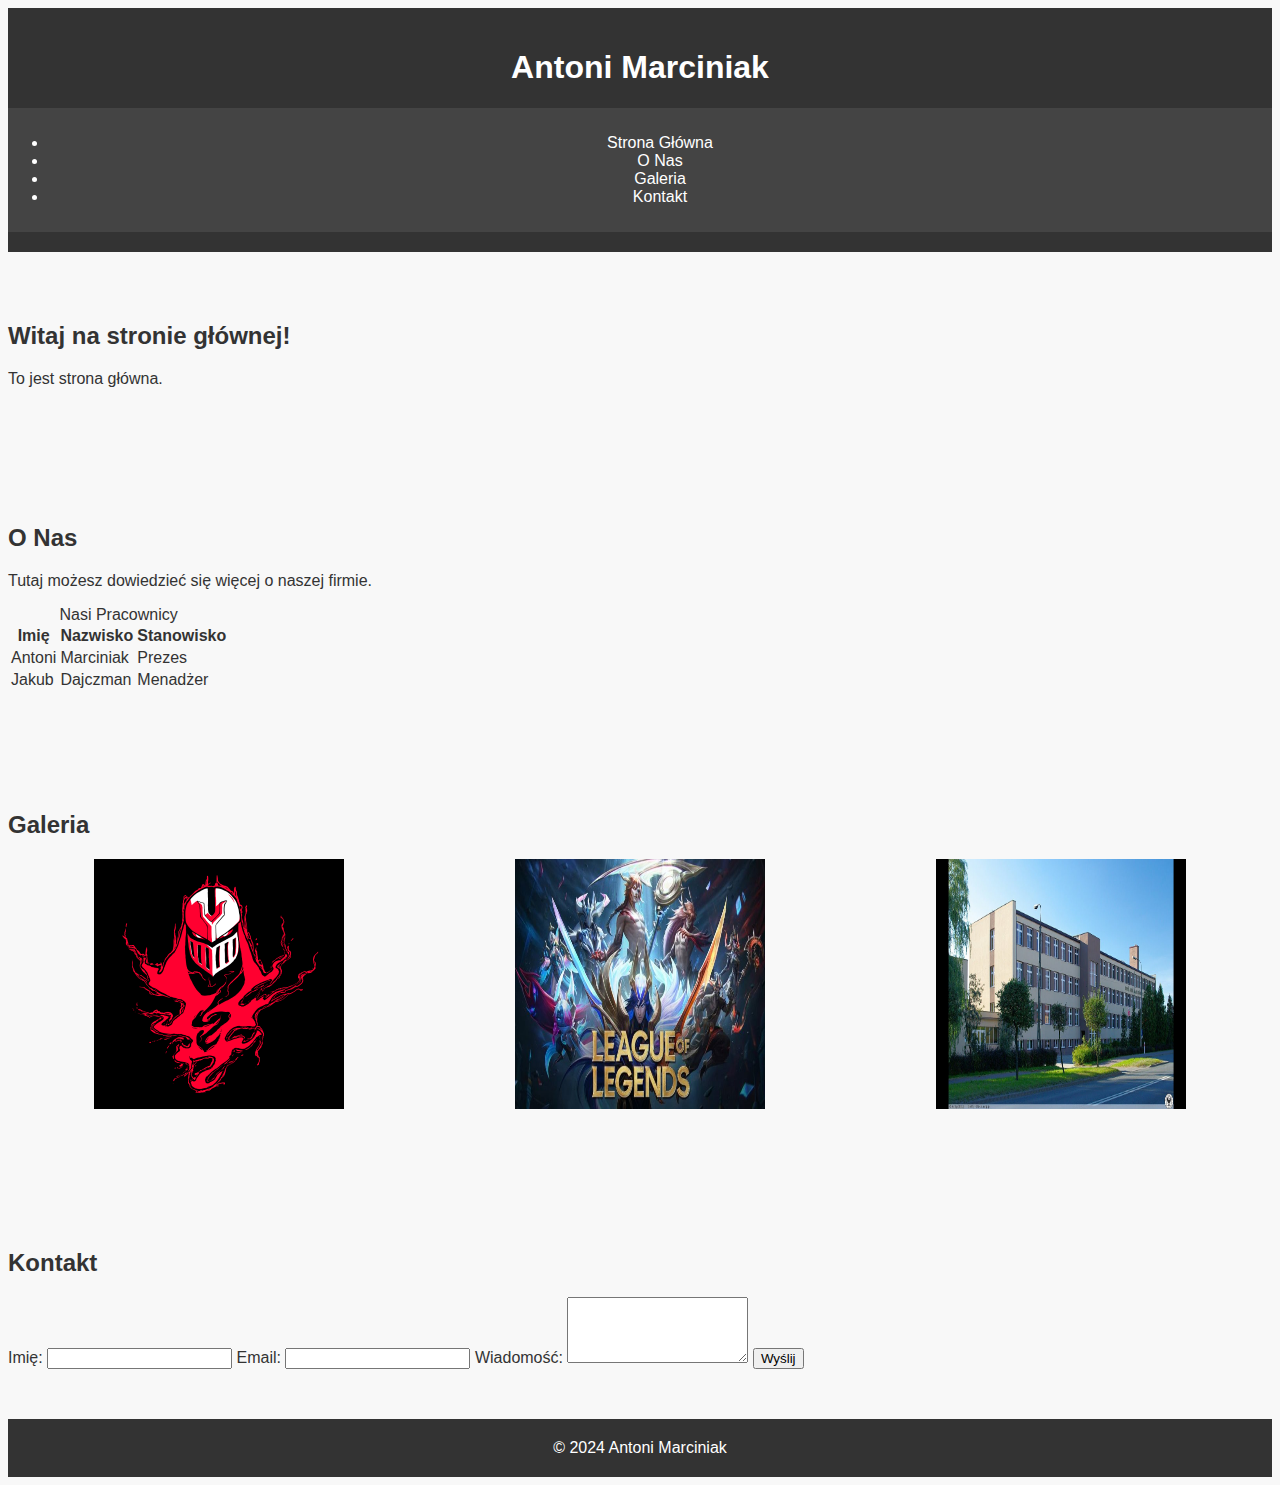
==== index.html @ d1a4fd2d "Update index.html" ====
<!DOCTYPE html>
<html lang="pl">
<head>
  <meta charset="UTF-8">
  <meta name="viewport" content="width=device-width, initial-scale=1.0">
  <title>Zadanie domowe</title>
  <link rel="stylesheet" href="styles.css">
</head>
<body>

<header>
  <h1>Antoni Marciniak</h1>
  <nav>
    <ul>
      <li><a href="#home">Strona Główna</a></li>
      <li><a href="#about">O Nas</a></li>
      <li><a href="#gallery">Galeria</a></li>
      <li><a href="#contact">Kontakt</a></li>
    </ul>
  </nav>
</header>

<main>
  <section id="home">
    <h2>Witaj na stronie głównej!</h2>
    <p>To jest strona główna.</p>
  </section>

  <section id="about">
    <h2>O Nas</h2>
    <p>Tutaj możesz dowiedzieć się więcej o naszej firmie.</p>
    <table>
      <caption>Nasi Pracownicy</caption>
      <tr>
        <th>Imię</th>
        <th>Nazwisko</th>
        <th>Stanowisko</th>
      </tr>
      <tr>
        <td>Antoni</td>
        <td>Marciniak</td>
        <td>Prezes</td>
      </tr>
      <tr>
        <td>Jakub</td>
        <td>Dajczman</td>
        <td>Menadżer</td>
      </tr>
    </table>
  </section>

  <section id="gallery">
    <h2>Galeria</h2>
    <div class="gallery">
      <img src="zdjecie1.png" alt="Obraz 1">
      <img src="zdjecie2.jpg" alt="Obraz 2">
      <img src="zdjecie3.jpg" alt="Obraz 3">
    </div>
  </section>

  <section id="contact">
    <h2>Kontakt</h2>
    <form>
      <label for="name">Imię:</label>
      <input type="text" id="name" name="name" required>
      <label for="email">Email:</label>
      <input type="email" id="email" name="email" required>
      <label for="message">Wiadomość:</label>
      <textarea id="message" name="message" rows="4" required></textarea>
      <button type="submit">Wyślij</button>
    </form>
  </section>
</main>

<footer>
  &copy; 2024 Antoni Marciniak
</footer>

</body>
</html>
---- styles.css ----
body {
  font-family: Arial, sans-serif;
  background-color: #f8f8f8;
  color: #333;
}


header {
  background-color: #333;
  color: #fff;
  padding: 20px 0;
  text-align: center;
}


nav {
  background-color: #444;
  padding: 10px 0;
  text-align: center;
}

nav a {
  color: #fff;
  text-decoration: none;
  margin: 0 15px;
}


section {
  padding: 50px 0;
}


.gallery {
  display: flex;
  flex-wrap: wrap;
  justify-content: space-around;
}

.gallery img {
  width: 250px;
  height: auto;
  margin-bottom: 20px;
}


.contact-form {
  max-width: 600px;
  margin: 0 auto;
  padding: 20px;
  background-color: #fff;
  border-radius: 5px;
}

.contact-form input[type="text"],
.contact-form input[type="email"],
.contact-form textarea {
  width: 100%;
  padding: 10px;
  margin-bottom: 20px;
  border: 1px solid #ccc;
  border-radius: 5px;
}

.contact-form input[type="submit"] {
  width: 100%;
  padding: 10px;
  background-color: #333;
  color: #fff;
  border: none;
  border-radius: 5px;
  cursor: pointer;
}


footer {
  background-color: #333;
  color: #fff;
  padding: 20px 0;
  text-align: center;
}
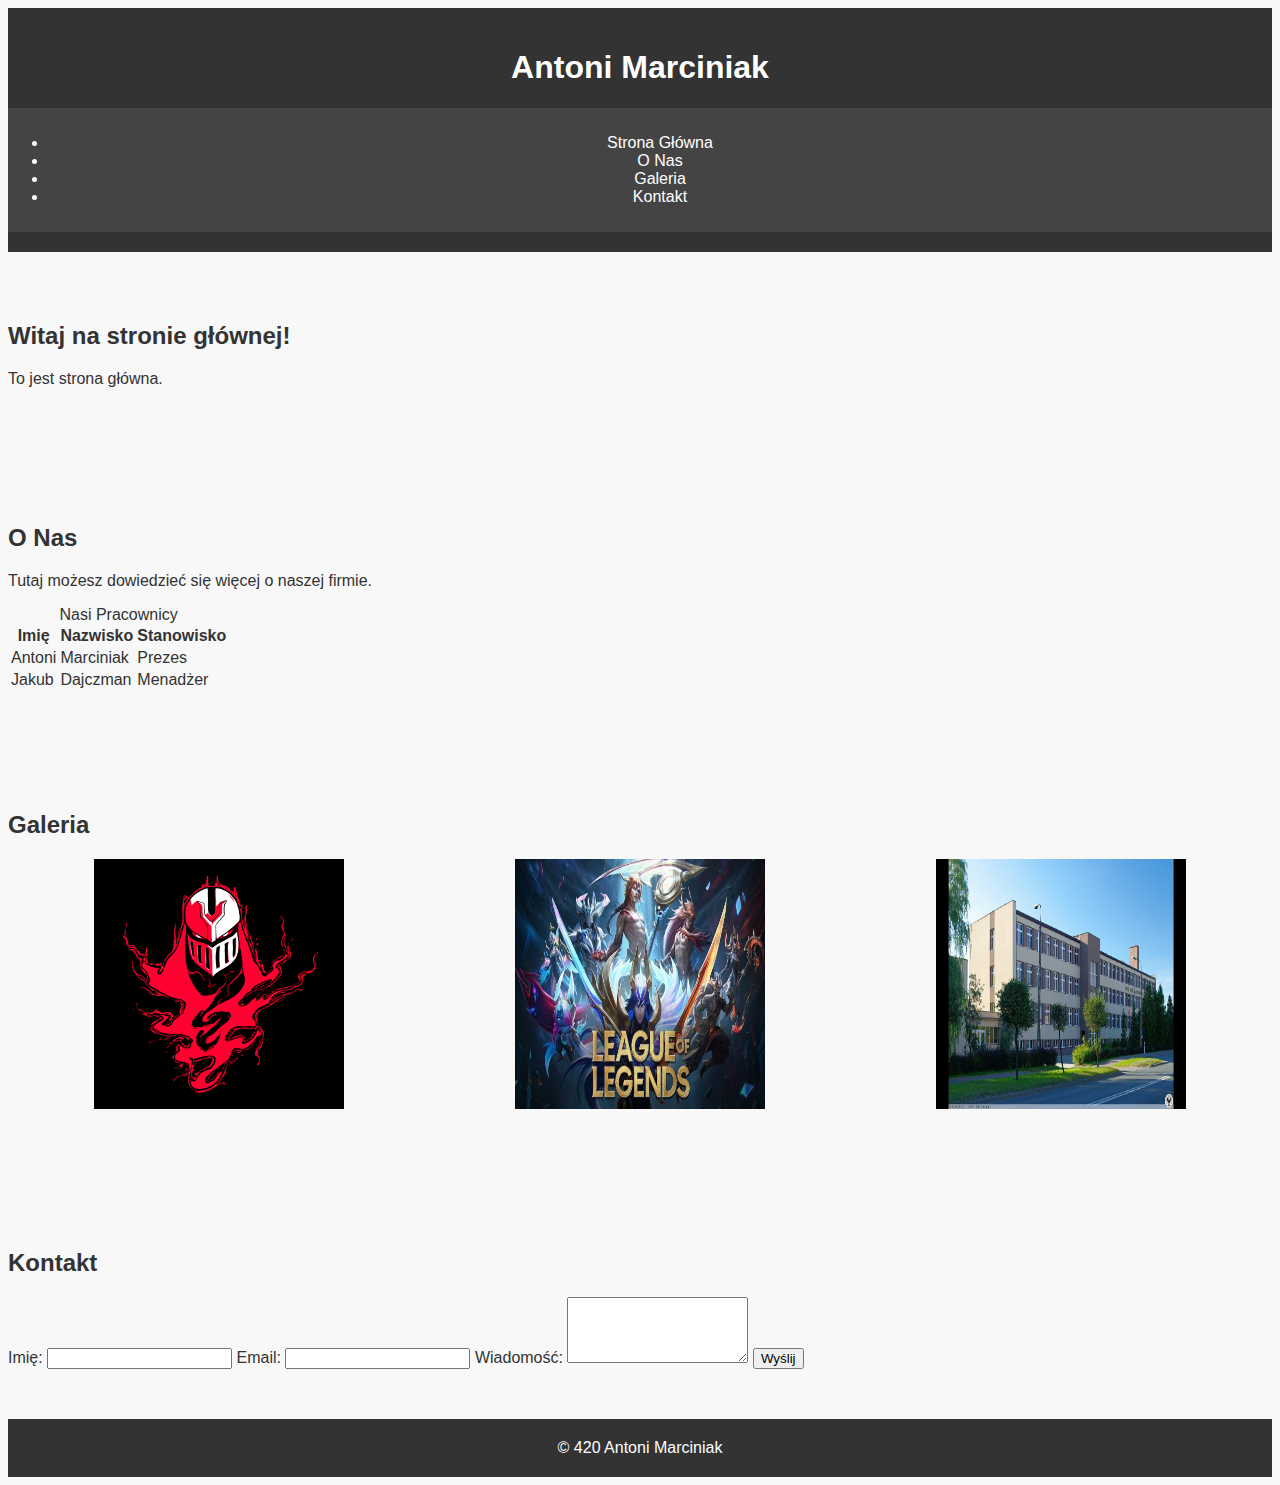
==== commit 039d15f8: "Update index.html" ====
--- a/index.html
+++ b/index.html
@@ -73,7 +73,7 @@
 </main>
 
 <footer>
-  &copy; 2024 Antoni Marciniak
+  &copy; 420 Antoni Marciniak
 </footer>
 
 </body>
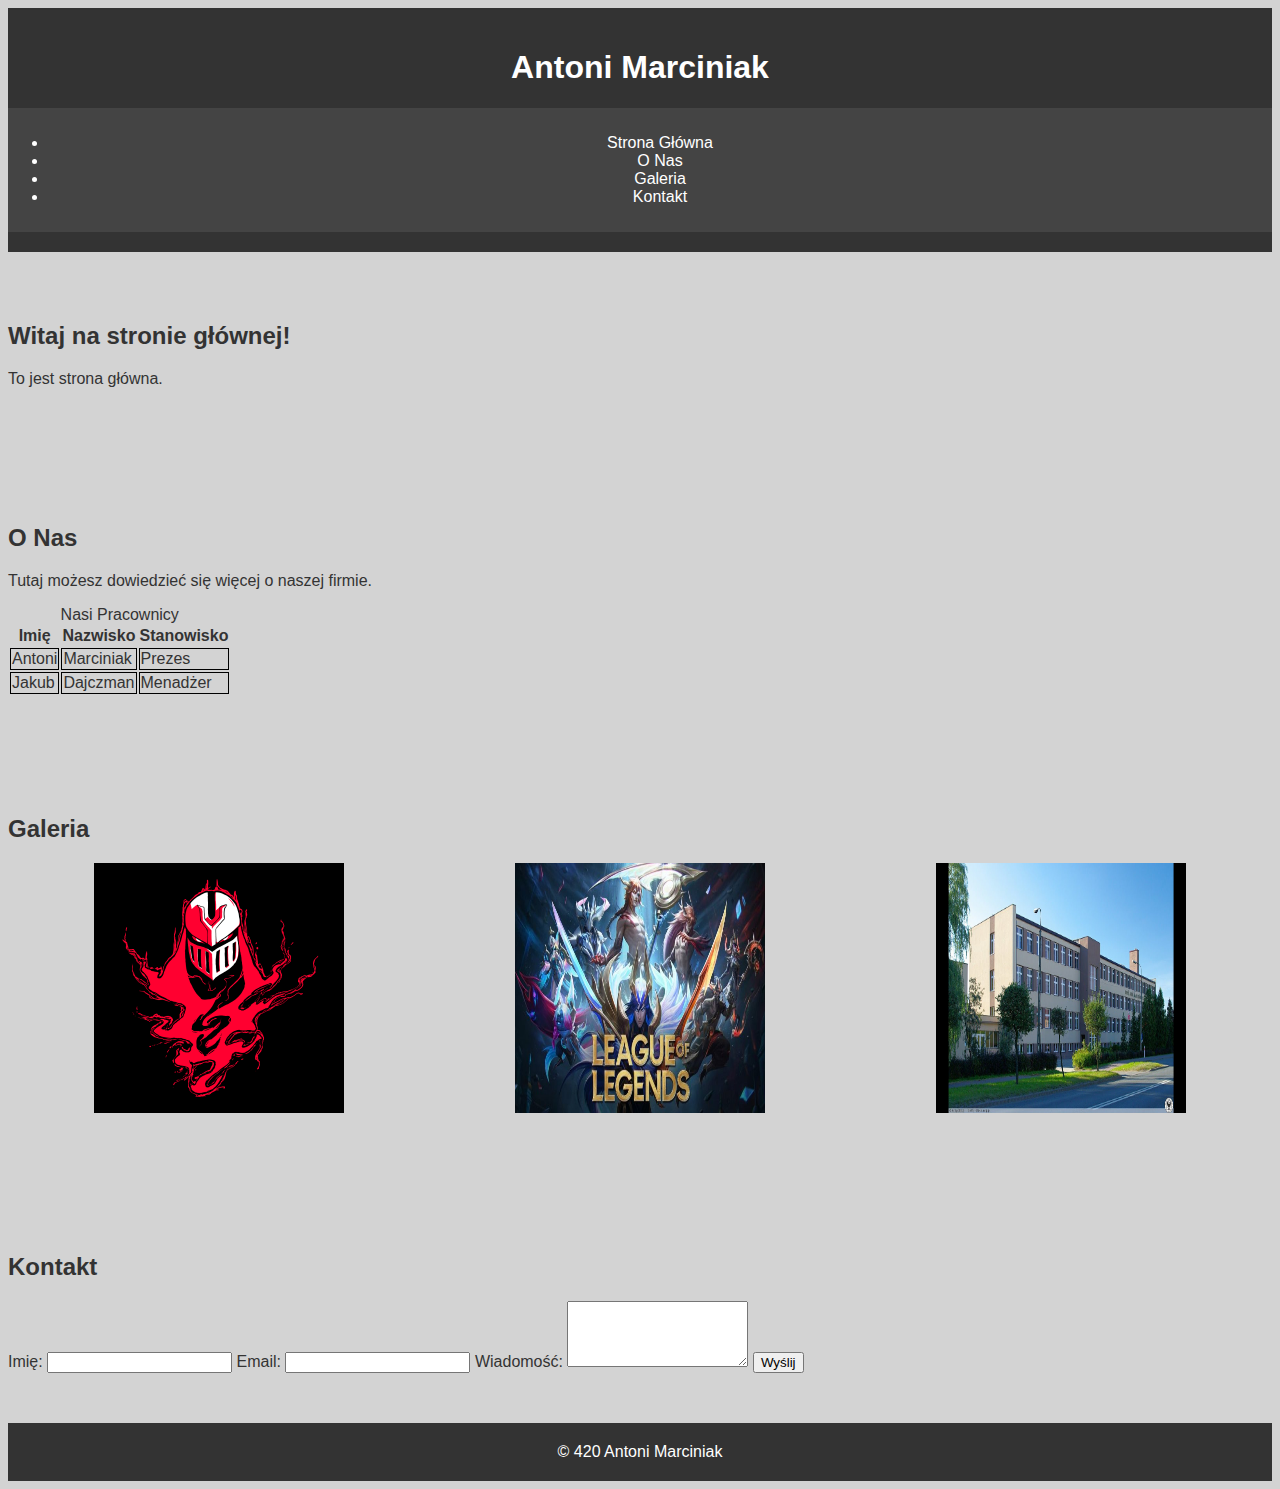
==== commit 939ce383: "Update index.html" ====
--- a/index.html
+++ b/index.html
@@ -29,6 +29,7 @@
   <section id="about">
     <h2>O Nas</h2>
     <p>Tutaj możesz dowiedzieć się więcej o naszej firmie.</p>
+    <style> td { border: 1px solid black; } </style>
     <table>
       <caption>Nasi Pracownicy</caption>
       <tr>
--- a/styles.css
+++ b/styles.css
@@ -1,6 +1,6 @@
 body {
   font-family: Arial, sans-serif;
-  background-color: #f8f8f8;
+  background-color: #d3d3d3;
   color: #333;
 }
 
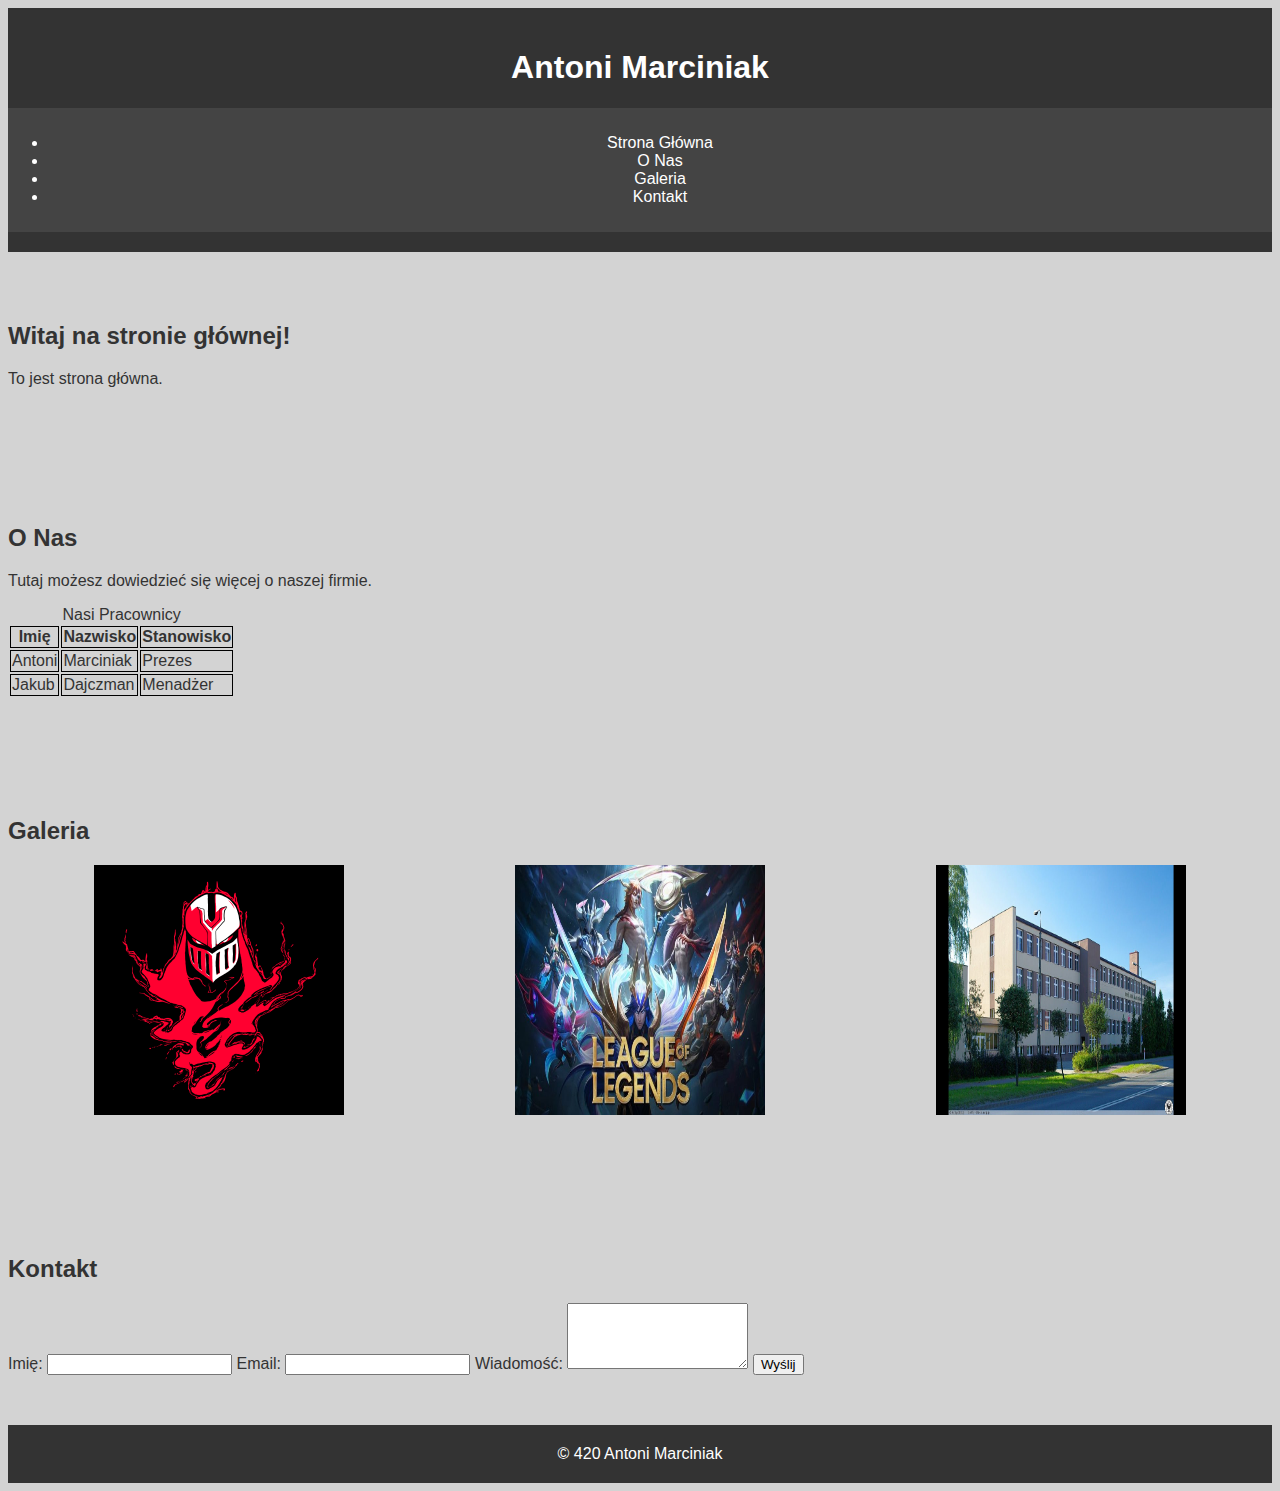
==== commit 9c17007a: "Update index.html" ====
--- a/index.html
+++ b/index.html
@@ -29,7 +29,7 @@
   <section id="about">
     <h2>O Nas</h2>
     <p>Tutaj możesz dowiedzieć się więcej o naszej firmie.</p>
-    <style> td { border: 1px solid black; } </style>
+    <style> td, th { border: 1px solid black; } </style>
     <table>
       <caption>Nasi Pracownicy</caption>
       <tr>
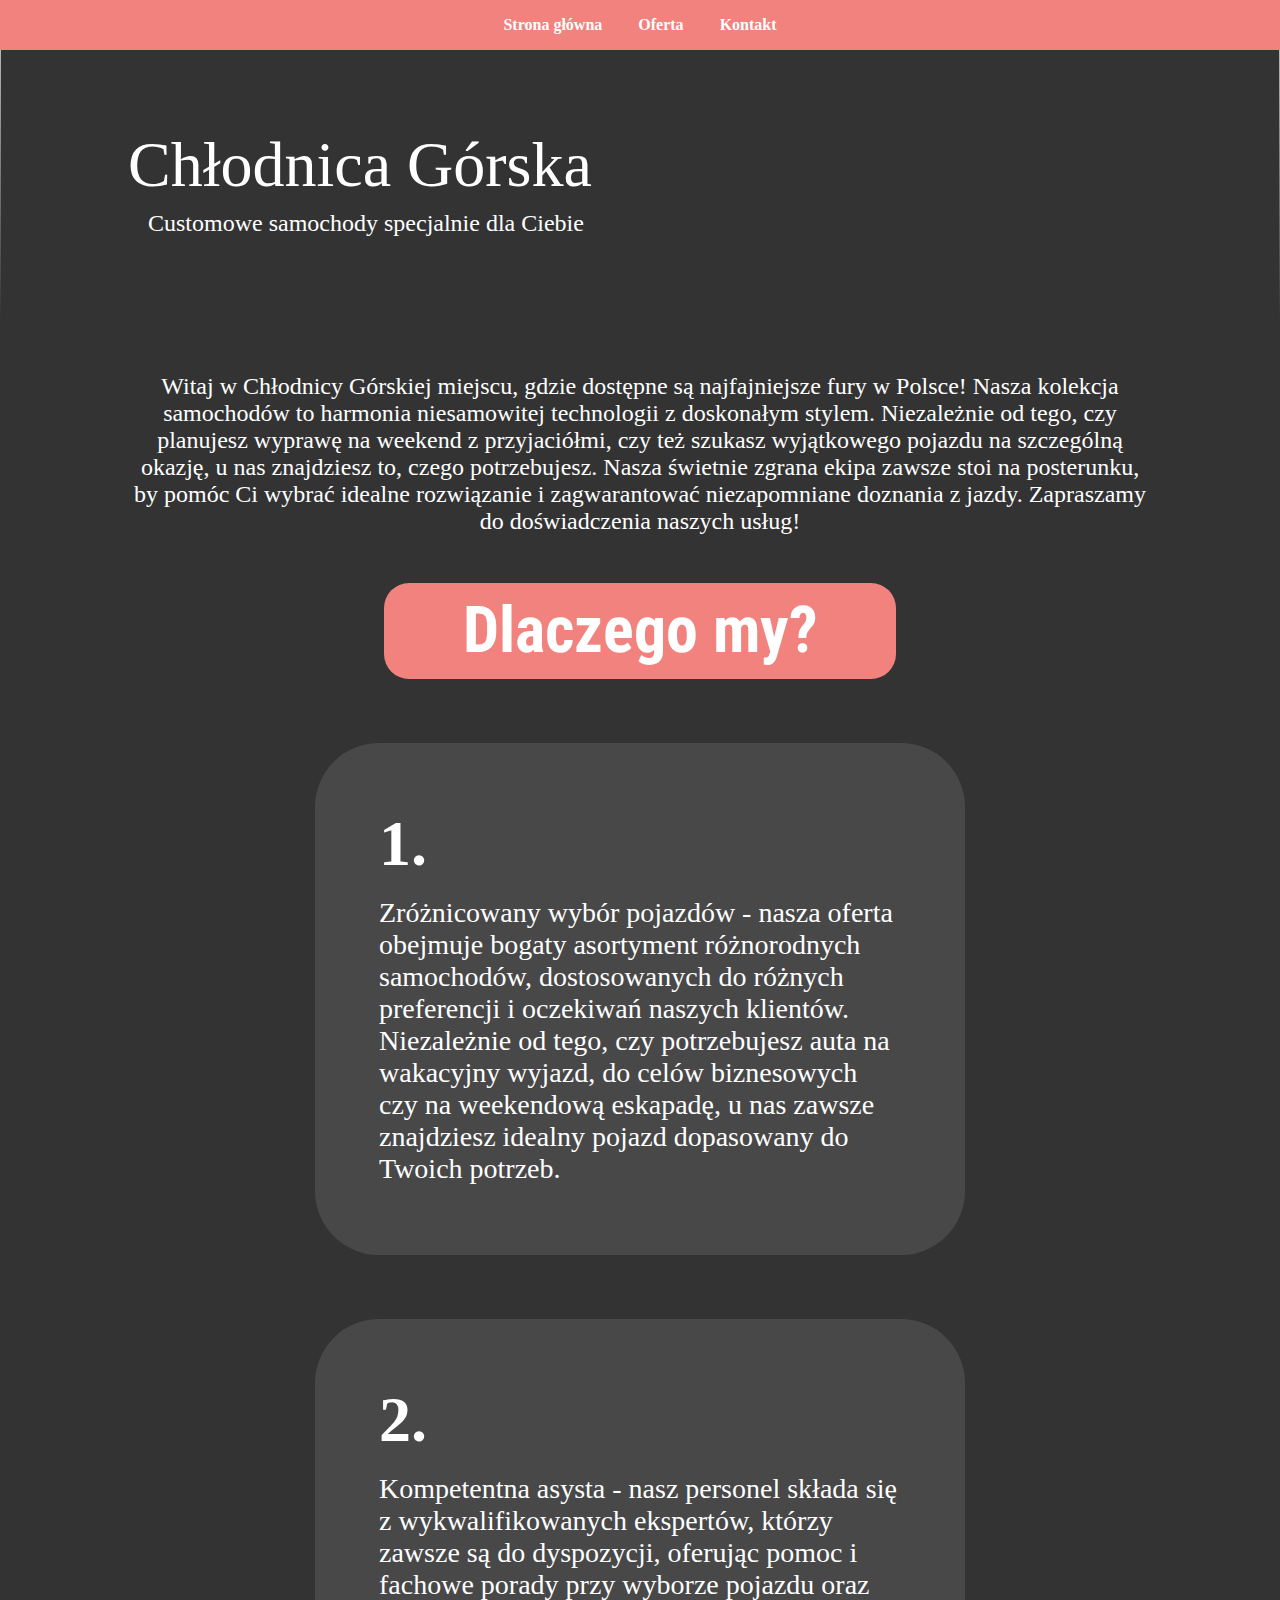
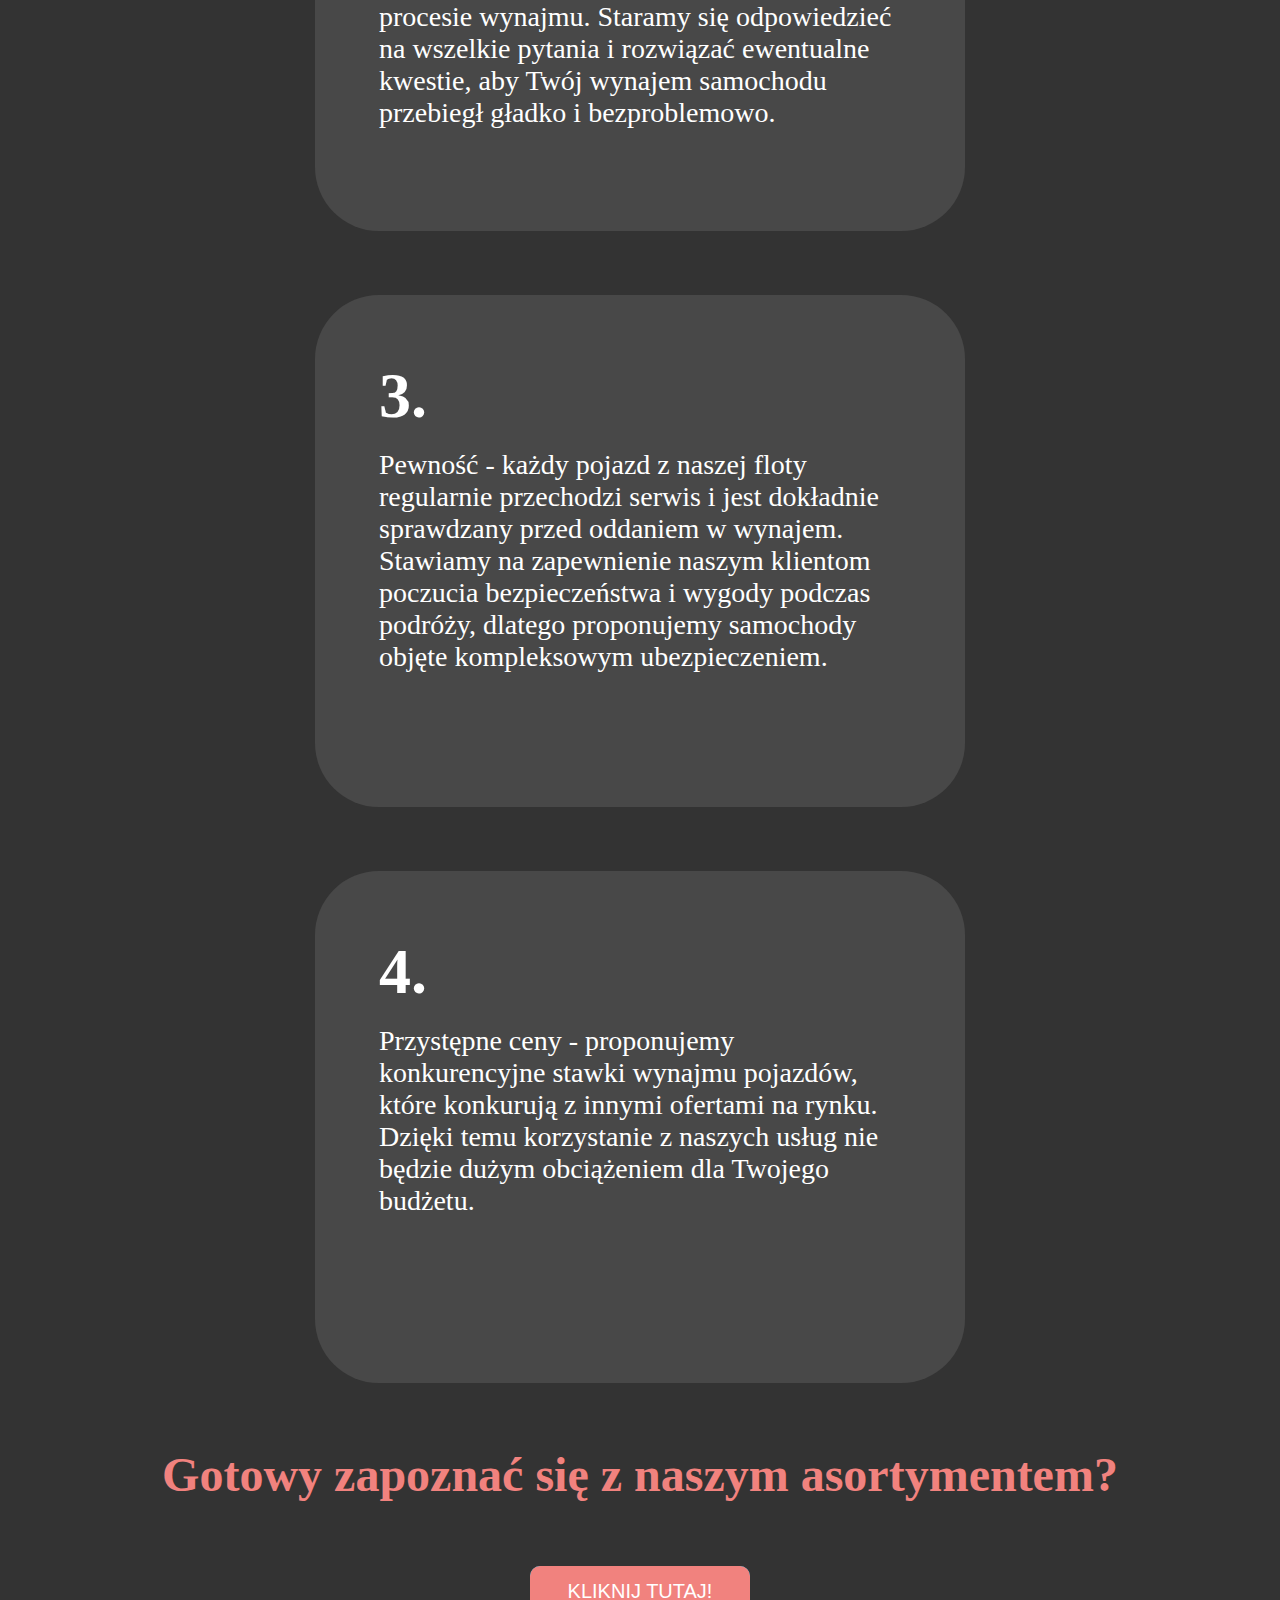
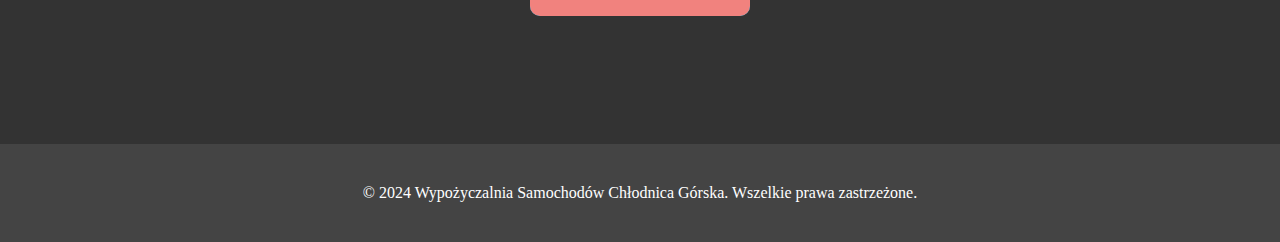
==== commit 1cc875c4: "Add files via upload" ====
--- a/index.html
+++ b/index.html
@@ -1,81 +1,71 @@
-<!DOCTYPE html>
-<html lang="pl">
-<head>
-  <meta charset="UTF-8">
-  <meta name="viewport" content="width=device-width, initial-scale=1.0">
-  <title>Zadanie domowe</title>
-  <link rel="stylesheet" href="styles.css">
-</head>
-<body>
-
-<header>
-  <h1>Antoni Marciniak</h1>
-  <nav>
-    <ul>
-      <li><a href="#home">Strona Główna</a></li>
-      <li><a href="#about">O Nas</a></li>
-      <li><a href="#gallery">Galeria</a></li>
-      <li><a href="#contact">Kontakt</a></li>
-    </ul>
-  </nav>
-</header>
-
-<main>
-  <section id="home">
-    <h2>Witaj na stronie głównej!</h2>
-    <p>To jest strona główna.</p>
-  </section>
-
-  <section id="about">
-    <h2>O Nas</h2>
-    <p>Tutaj możesz dowiedzieć się więcej o naszej firmie.</p>
-    <style> td, th { border: 1px solid black; } </style>
-    <table>
-      <caption>Nasi Pracownicy</caption>
-      <tr>
-        <th>Imię</th>
-        <th>Nazwisko</th>
-        <th>Stanowisko</th>
-      </tr>
-      <tr>
-        <td>Antoni</td>
-        <td>Marciniak</td>
-        <td>Prezes</td>
-      </tr>
-      <tr>
-        <td>Jakub</td>
-        <td>Dajczman</td>
-        <td>Menadżer</td>
-      </tr>
-    </table>
-  </section>
-
-  <section id="gallery">
-    <h2>Galeria</h2>
-    <div class="gallery">
-      <img src="zdjecie1.png" alt="Obraz 1">
-      <img src="zdjecie2.jpg" alt="Obraz 2">
-      <img src="zdjecie3.jpg" alt="Obraz 3">
-    </div>
-  </section>
-
-  <section id="contact">
-    <h2>Kontakt</h2>
-    <form>
-      <label for="name">Imię:</label>
-      <input type="text" id="name" name="name" required>
-      <label for="email">Email:</label>
-      <input type="email" id="email" name="email" required>
-      <label for="message">Wiadomość:</label>
-      <textarea id="message" name="message" rows="4" required></textarea>
-      <button type="submit">Wyślij</button>
-    </form>
-  </section>
-</main>
-
-<footer>
-  &copy; 420 Antoni Marciniak
-</footer>
-
-</body>
-</html>
+<!DOCTYPE html>
+<html lang="pl">
+<head>
+    <meta charset="UTF-8">
+    <title>Wypożyczalnia samochodów Chłodnica Górska</title>
+    <link rel="stylesheet" href="style.css">
+    <link rel="preconnect" href="https://fonts.googleapis.com">
+    <link rel="preconnect" href="https://fonts.gstatic.com" crossorigin>
+    <link href="https://fonts.googleapis.com/css2?family=Noto+Sans:wght@900&family=Roboto+Condensed:wght@700&display=swap" rel="stylesheet">
+</head>
+<body>
+    <header>
+        <input type="checkbox" id="menu-toggle"/>
+        <label for="menu-toggle"></label>
+        <nav>
+            <ul>
+                <li><a href="index.html">Strona główna</a></li>
+                <li><a href="cars.html">Oferta</a></li>
+                <li><a href="contact.html">Kontakt</a></li>
+            </ul>
+        </nav>
+    </header>
+    <main>
+        <section>
+            <div class="image1">
+                <img src="img/image1.jpg" class="image1jpg" alt="">
+            </div>
+        </section>
+        <section>
+            <h1>Chłodnica Górska</h1>
+            <h2>Customowe samochody specjalnie dla Ciebie</h2>
+        </section>
+        <section>
+            <h2 class="h2">Witaj w Chłodnicy Górskiej miejscu, gdzie dostępne są najfajniejsze fury w Polsce! Nasza kolekcja samochodów to harmonia niesamowitej technologii z doskonałym stylem. Niezależnie od tego, czy planujesz wyprawę na weekend z przyjaciółmi, czy też szukasz wyjątkowego pojazdu na szczególną okazję, u nas znajdziesz to, czego potrzebujesz. Nasza świetnie zgrana ekipa zawsze stoi na posterunku, by pomóc Ci wybrać idealne rozwiązanie i zagwarantować niezapomniane doznania z jazdy. Zapraszamy do doświadczenia naszych usług!</h2>
+        </section>
+        <section>
+            <div class="dlaczegomy"><p class="dlaczegomyp">Dlaczego my?</p></div>
+            <div class="flex1">
+                <div class="dlaczego1">
+                    <p class="dlaczego1p">1.</p>
+                    <p class="dlaczego1pp">Zróżnicowany wybór pojazdów - nasza oferta obejmuje bogaty asortyment różnorodnych samochodów, dostosowanych do różnych preferencji i oczekiwań naszych klientów. Niezależnie od tego, czy potrzebujesz auta na wakacyjny wyjazd, do celów biznesowych czy na weekendową eskapadę, u nas zawsze znajdziesz idealny pojazd dopasowany do Twoich potrzeb.</p>
+                </div>
+                <div class="dlaczego2">
+                    <p class="dlaczego2p">2.</p>
+                    <p class="dlaczego2pp">Kompetentna asysta - nasz personel składa się z wykwalifikowanych ekspertów, którzy zawsze są do dyspozycji, oferując pomoc i fachowe porady przy wyborze pojazdu oraz procesie wynajmu. Staramy się odpowiedzieć na wszelkie pytania i rozwiązać ewentualne kwestie, aby Twój wynajem samochodu przebiegł gładko i bezproblemowo.</p>
+                </div>
+                <div class="dlaczego3">
+                    <p class="dlaczego3p">3.</p>
+                    <p class="dlaczego3pp">Pewność - każdy pojazd z naszej floty regularnie przechodzi serwis i jest dokładnie sprawdzany przed oddaniem w wynajem. Stawiamy na zapewnienie naszym klientom poczucia bezpieczeństwa i wygody podczas podróży, dlatego proponujemy samochody objęte kompleksowym ubezpieczeniem.</p>
+                </div>
+                <div class="dlaczego4">
+                    <p class="dlaczego4p">4.</p>
+                    <p class="dlaczego4pp">Przystępne ceny - proponujemy konkurencyjne stawki wynajmu pojazdów, które konkurują z innymi ofertami na rynku. Dzięki temu korzystanie z naszych usług nie będzie dużym obciążeniem dla Twojego budżetu.</p>
+                </div>
+            </div>
+        </section>
+        <section>
+            <p class="carsp">Gotowy zapoznać się z naszym asortymentem?</p>
+            <button id="button" class="glow-on-hover" type="button">KLIKNIJ TUTAJ!</button>
+            <script type="text/javascript">
+                document.getElementById("button").onclick = function () {
+                    location.href = "cars.html";
+                };
+            </script>
+        </section>
+    </main>
+    <footer>
+        <p>&copy; 2024 Wypożyczalnia Samochodów Chłodnica Górska. Wszelkie prawa zastrzeżone.</p>
+    </footer>
+</body>
+</html> --- a/style.css
+++ b/style.css
@@ -0,0 +1,508 @@
+* {
+    margin: 0;
+    padding: 0;
+}
+body {
+    background-color: #333;
+}
+nav {
+    position: fixed;
+    top: 0;
+    left: 0;
+    width: 100%;
+    background-color: #f1827e;
+}  
+nav ul {
+    list-style: none;
+    margin: 0;
+    padding: 0;
+    text-align: center;
+} 
+nav ul li {
+    display: inline-block;
+} 
+nav ul li a {
+    display: block;
+    padding: 16px;
+    color: white;
+    text-decoration: none;
+    font-weight: bold;
+    transition: all 0.2s ease-in-out;
+} 
+nav ul li a:hover {
+    background-color: #333;
+    color: white;
+    transform: scale(1.1);
+}
+.image1 {
+    width: 100%;
+    height: 288px;
+    margin-top: 32px;
+}
+.image1jpg {
+    width: 100%;
+    height: 288px;
+    object-fit: cover;
+    z-index: 1;
+    -webkit-mask-image:-webkit-gradient(linear, left top, left bottom, from(rgba(0,0,0,1)), to(rgba(0,0,0,0))) ;
+}
+h1{
+    color: white;
+    margin-left: 128px;
+    margin-top: -192px;
+    font-weight: 1;
+    opacity: 1;
+    font-size: 64px;
+}
+h2{
+    color: white;
+    margin-left: 148px;
+    margin-top: 8px;
+    font-weight: 1;
+}
+footer {
+    margin-top: 64px;
+    background-color: #444;
+    color: #fff;
+    padding: 40px;
+    text-align: center;
+    bottom: 0;
+  }
+  
+footer p {
+    text-align: center;
+    width: 100%;;
+    margin: 0;
+    padding: 0;
+  }
+.h2 {
+    padding-top: 128px;
+    margin-left: 128px;
+    margin-right: 128px;
+    text-align: center;
+}
+.flex1 {
+    padding: 0;
+    margin: 0;
+    display: inline-flex;
+    flex-wrap: wrap;
+    justify-content: center;
+    align-items: center;
+    color: white;
+}
+.dlaczego1 {
+    width: 650px;
+    height: 512px;
+    margin-top: 64px;
+    background-color: #484848;
+    border-radius: 64px;
+}
+.dlaczego1p {
+    padding: 64px;
+    font-size: 64px;
+    font-weight: 700;
+}
+.dlaczego1pp {
+    margin: 64px;
+    margin-top: -48px;
+    font-size: 28px;
+}
+.dlaczego2 {
+    width: 650px;
+    height: 512px;
+    margin-top: 64px;
+    margin-left: 128px;
+    background-color: #484848;
+    border-radius: 64px;
+}
+.dlaczego2p {
+    padding: 64px;
+    font-size: 64px;
+    font-weight: 700;
+}
+.dlaczego2pp {
+    margin: 64px;
+    margin-top: -48px;
+    font-size: 28px;
+}
+.dlaczego3 {
+    width: 650px;
+    height: 512px;
+    margin-top: 64px;
+    background-color: #484848;
+    border-radius: 64px;
+}
+.dlaczego3p {
+    padding: 64px;
+    font-size: 64px;
+    font-weight: 700;
+}
+.dlaczego3pp {
+    margin: 64px;
+    margin-top: -48px;
+    font-size: 28px;
+}
+.dlaczego4 {
+    width: 650px;
+    height: 512px;
+    margin-top: 64px;
+    margin-left: 128px;
+    background-color: #484848;
+    border-radius: 64px;
+
+}
+.dlaczego4p {
+    padding: 64px;
+    font-size: 64px;
+    font-weight: 700;
+}
+.dlaczego4pp {
+    margin: 64px;
+    margin-top: -48px;
+    font-size: 28px;
+}
+.dlaczegomy {
+    height: 96px;
+    width: 512px;
+    background-color: #f1827e;
+    border-radius: 25px;
+    margin: auto;
+    margin-top: 48px;
+}
+.dlaczegomyp {
+    text-align: center;
+    color: white;
+    font-size: 64px;
+    font-weight: 700;
+    font-family: 'Noto Sans', sans-serif;
+    font-family: 'Roboto Condensed', sans-serif;
+    justify-content: center;
+    line-height: 96px;
+}
+.ready {
+    width: 300px;
+    height: 300px;
+    background-color: red;
+    margin: 64px;
+}
+.cars {
+    margin-top: 64px;
+    height: 96px;
+    width: 512px;
+    border-radius: 25px;
+    background-color:#f1827e;
+    font-size: 64px;
+    line-height: 96px;
+    text-decoration: none;
+    border: none;
+    display: block;
+    background: radial-gradient(circle, rgb(241, 127, 118) 0%, rgb(241, 127, 118) 100%);
+}
+.carsp {
+    margin-top: 64px;
+    text-align: center;
+    color: #f1827e;
+    font-size: 48px;
+    font-weight: 700;
+    text-decoration: none
+}
+.glow-on-hover {
+    width: 220px;
+    height: 50px;
+    border: none;
+    outline: none;
+    color: #fff;
+    background: #00ccff;
+    cursor: pointer;
+    position: relative;
+    z-index: 0;
+    border-radius: 10px;
+    font-size: 20px;
+}
+.glow-on-hover:before {
+    content: '';
+    background: linear-gradient(45deg, #ff0000, #ff7300, #ff0000);
+    position: absolute;
+    top: -2px;
+    left:-2px;
+    background-size: 400%;
+    z-index: -1;
+    filter: blur(5px);
+    width: calc(100% + 4px);
+    height: calc(100% + 4px);
+    animation: glowing 20s linear infinite;
+    opacity: 0;
+    transition: opacity .3s ease-in-out;
+    border-radius: 10px;
+}
+.glow-on-hover:active {
+    color: #00ccff
+}
+.glow-on-hover:active:after {
+    background: transparent;
+}
+.glow-on-hover:hover:before {
+    opacity: 1;
+}
+.glow-on-hover:after {
+    z-index: -1;
+    content: '';
+    position: absolute;
+    width: 100%;
+    height: 100%;
+    background: #f1827e;
+    left: 0;
+    top: 0;
+    border-radius: 10px;
+}
+@keyframes glowing {
+    0% { background-position: 0 0; }
+    50% { background-position: 400% 0; }
+    100% { background-position: 0 0; }
+}
+#button {
+    display: block;
+    margin: auto;
+    align-items: center;
+    margin-top: 64px;
+    margin-bottom: 128px;
+}
+header {
+    position: fixed;
+    top: 0;
+    left: 0;
+    width: 100%;
+    height: 50px;
+    background-color: black;
+    z-index: 1;
+}
+@media only screen
+    and (device-width: 390px) 
+    and (device-height: 844px) 
+    and (-webkit-device-pixel-ratio: 3) {
+label {
+    position: absolute;
+    top: 20px;
+    right: 20px;
+    width: 40px;
+    height: 40px;
+    cursor: pointer;
+    background-color: transparent;
+    border: none;
+    z-index: 2;
+    }
+.h2 {
+    margin-left: 64px;
+    margin-right: 64px;
+    }
+.glow-on-hover {
+    width: 440px;
+    height: 100px;
+    font-size: 48px;
+    }
+label::before {
+    content: "";
+    position: absolute;
+    top: 15%;
+    left: 50%;
+    transform: translate(-50%, -50%);
+    width: 30px;
+    height: 3px;
+    background-color: #fff;
+    box-shadow:
+      0 7px 0 0 #fff,
+      0 14px 0 0 #fff;
+    }
+nav {
+    position: fixed;
+    top: 60px;
+    left: -100%;
+    width: 100%;
+    height: calc(100% - 60px);
+    background-color: black;
+    transition: all 0.3s ease-in-out;
+    z-index: 1;
+    }
+nav ul {
+    display: flex;
+    flex-direction: column;
+    justify-content: center;
+    align-items: center;
+    height: 100%;
+    }
+nav li {
+    margin: 10px 0;
+    }
+nav li a {
+    color: #fff;
+    text-decoration: none;
+    font-size: 64px;
+    margin-top: 100px;
+    }
+#menu-toggle:checked ~ nav {
+    left: 0;
+    }
+#menu-toggle {
+    height: 0;
+    width: 0;
+    }
+}
+@media (max-width: 768px) {
+header {
+    position: fixed;
+    top: 0;
+    left: 0;
+    width: 100%;
+    height: 60px;
+    background-color: #f1827e;
+    z-index: 1;
+    }
+label {
+    position: absolute;
+    top: 20px;
+    right: 20px;
+    width: 40px;
+    height: 40px;
+    cursor: pointer;
+    background-color: transparent;
+    border: none;
+    z-index: 2;
+    }
+.h2 {
+    margin-left: 64px;
+    margin-right: 64px;
+    }
+.glow-on-hover {
+    width: 440px;
+    height: 100px;
+    font-size: 48px;
+    }
+label::before {
+    content: "";
+    position: absolute;
+    top: 15%;
+    left: 50%;
+    transform: translate(-50%, -50%);
+    width: 30px;
+    height: 3px;
+    background-color: #fff;
+    box-shadow:
+      0 7px 0 0 #fff,
+      0 14px 0 0 #fff;
+    }
+nav {
+    position: fixed;
+    top: 60px;
+    left: -100%;
+    width: 100%;
+    height: calc(100% - 60px);
+    background-color: #484848;
+    transition: all 0.3s ease-in-out;
+    z-index: 1;
+    }
+nav ul {
+    display: flex;
+    flex-direction: column;
+    justify-content: center;
+    align-items: center;
+    height: 100%;
+    }
+nav li {
+    margin: 10px 0;
+    }
+nav li a {
+    color: #fff;
+    text-decoration: none;
+    font-size: 24px;
+    }
+#menu-toggle:checked ~ nav {
+    left: 0;
+    }
+#menu-toggle {
+    height: 0;
+    width: 0;
+    }
+}
+@media (max-width: 1427px) {
+.flex1 {
+    padding: 0;
+    margin: 0;
+    display: flex;
+    flex-wrap: wrap;
+    justify-content: center;
+    align-items: center;
+    color: white;
+    }
+.dlaczego1 {
+    width: 650px;
+    height: 512px;
+    background-color: #484848;
+    border-radius: 64px;
+    align-items: center;
+    margin: 0;
+    margin-top: 64px;
+    }
+.dlaczego1p {
+    padding: 64px;
+    font-size: 64px;
+    font-weight: 700;
+    }
+.dlaczego1pp {
+    margin: 64px;
+    margin-top: -48px;
+    font-size: 28px;
+    }
+.dlaczego2 {
+    width: 650px;
+    height: 512px;
+    background-color: #484848;
+    border-radius: 64px;
+    margin: 0;
+    margin-top: 64px;
+    }
+.dlaczego2p {
+    padding: 64px;
+    font-size: 64px;
+    font-weight: 700;
+    }
+.dlaczego2pp {
+    margin: 64px;
+    margin-top: -48px;
+    font-size: 28px;
+    }
+.dlaczego3 {
+    width: 650px;
+    height: 512px;
+    margin-top: 64px;
+    background-color: #484848;
+    border-radius: 64px;
+    }
+.dlaczego3p {
+    padding: 64px;
+    font-size: 64px;
+    font-weight: 700;
+    }
+.dlaczego3pp {
+    margin: 64px;
+    margin-top: -48px;
+    font-size: 28px;
+    }
+.dlaczego4 {
+    width: 650px;
+    height: 512px;
+    background-color: #484848;
+    border-radius: 64px;
+    margin: 0;
+    margin-top: 64px;
+    }
+.dlaczego4p {
+    padding: 64px;
+    font-size: 64px;
+    font-weight: 700;
+    }
+.dlaczego4pp {
+    margin: 64px;
+    margin-top: -48px;
+    font-size: 28px;
+    }
+}
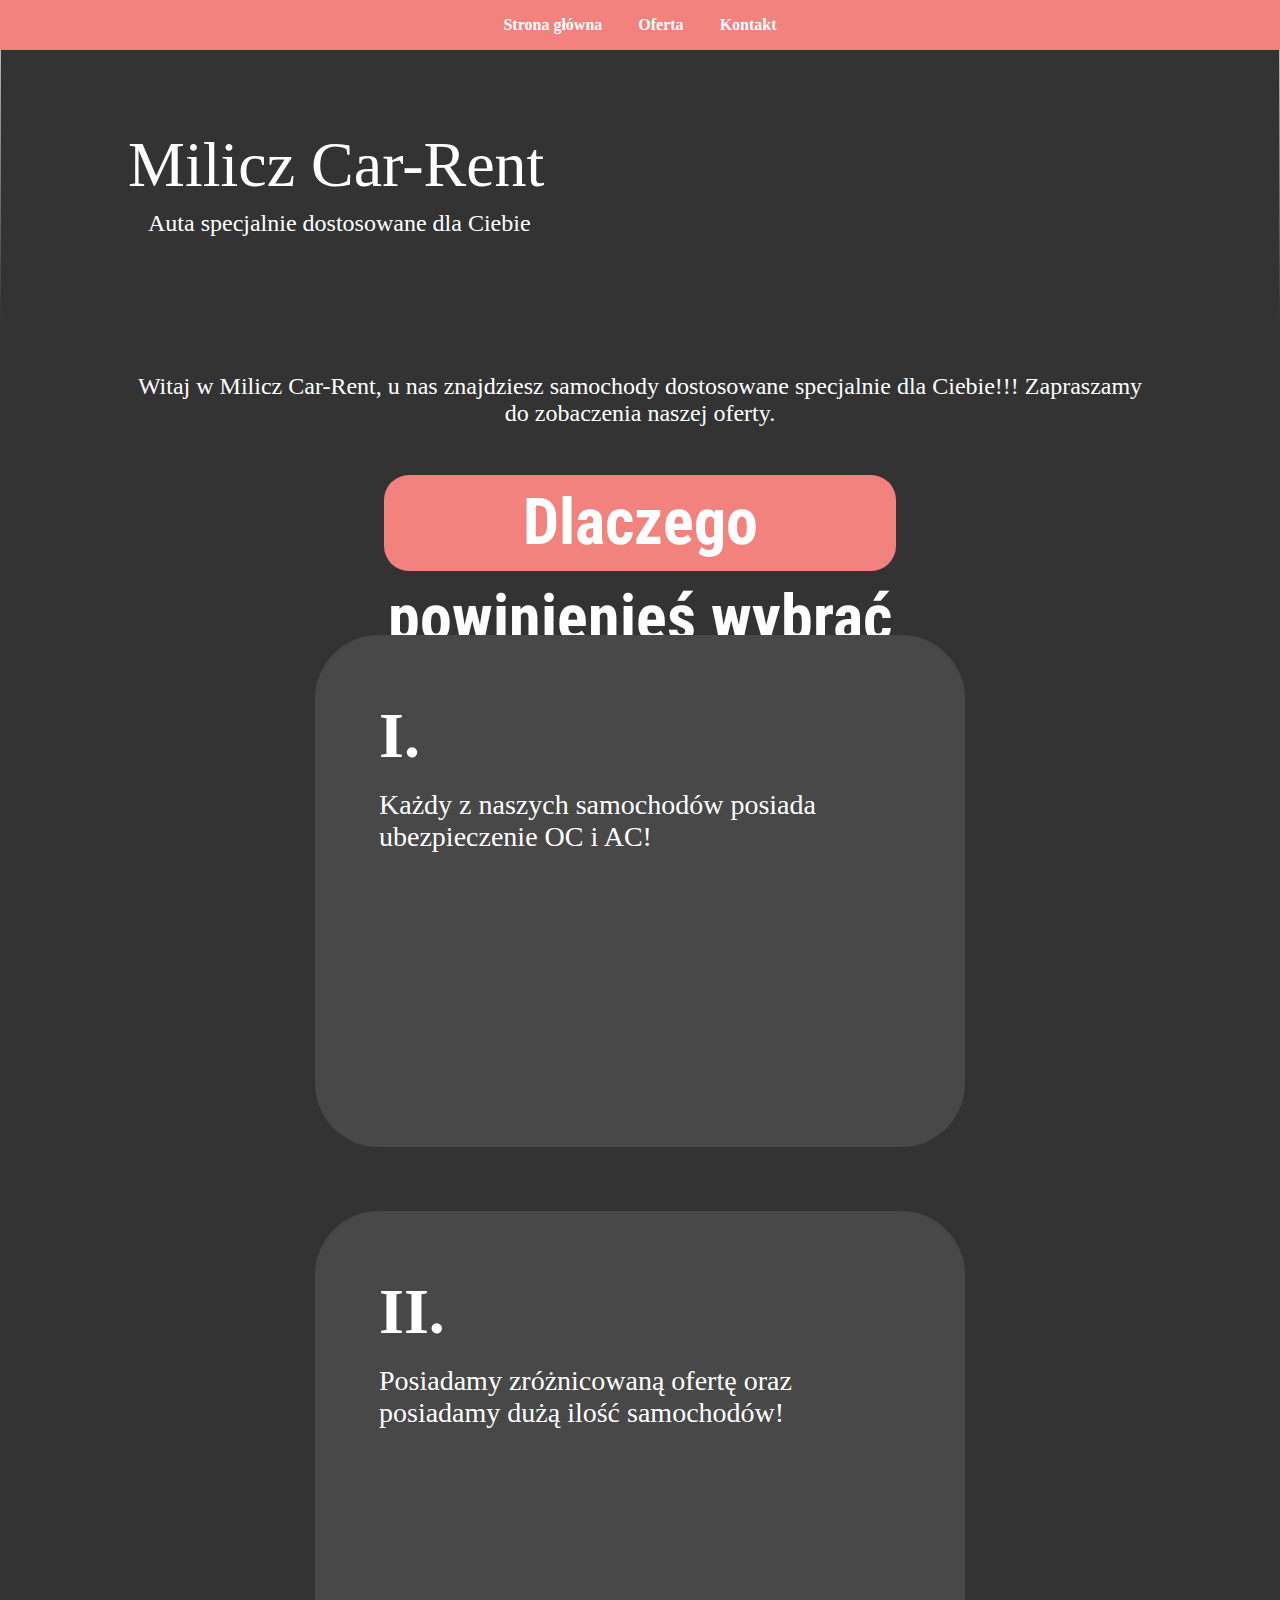
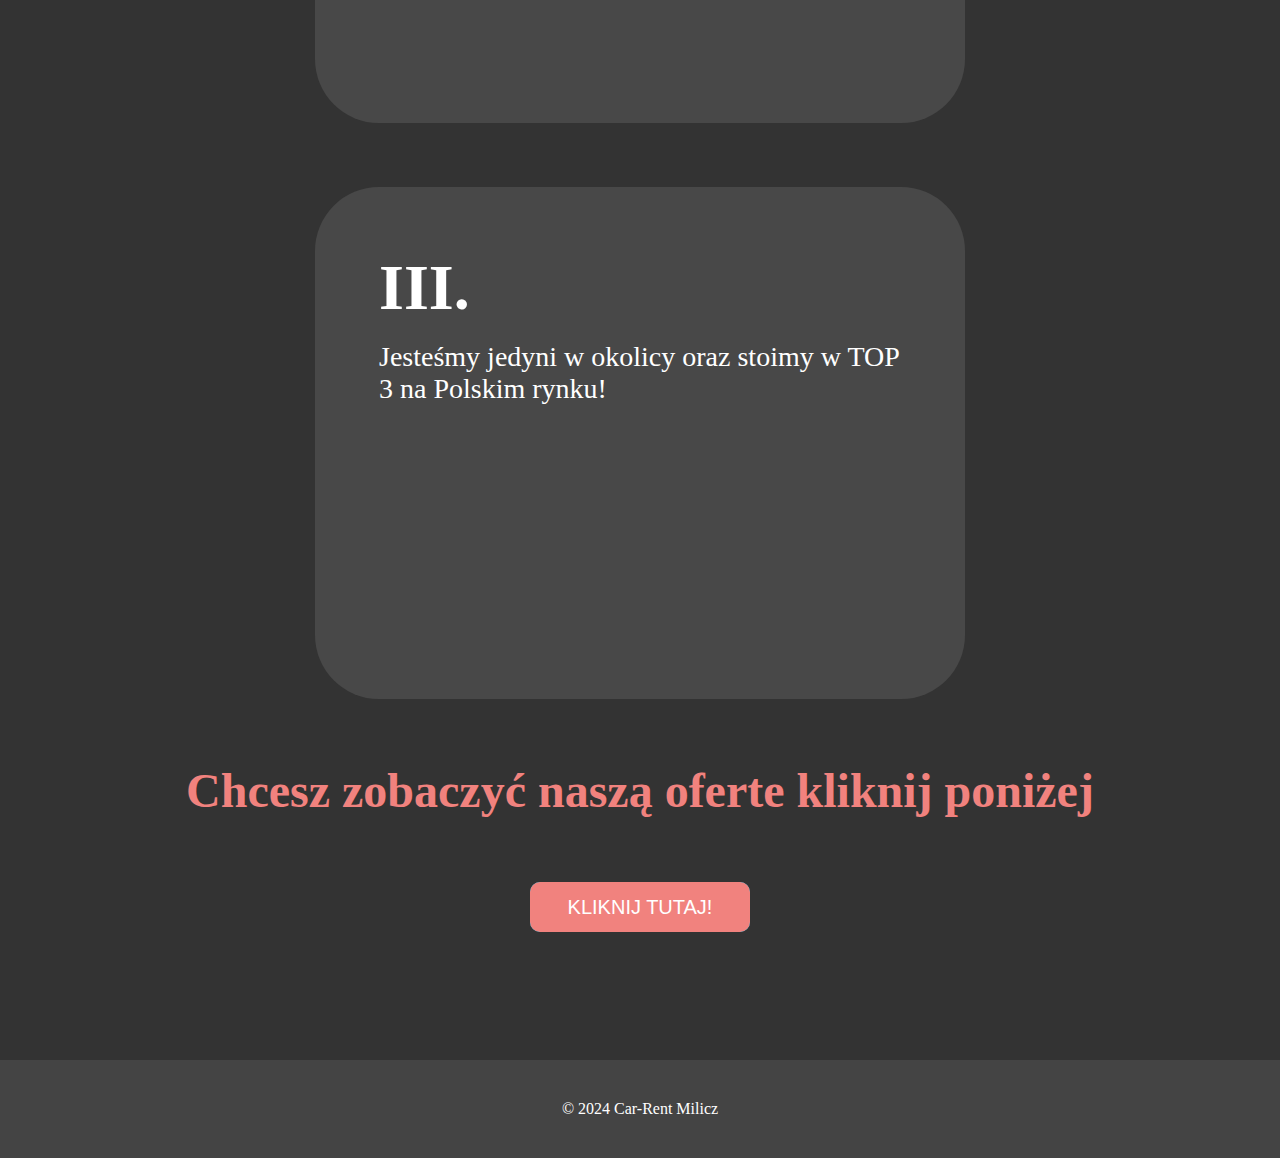
==== commit 42e88ef7: "Update index.html" ====
--- a/index.html
+++ b/index.html
@@ -2,7 +2,7 @@
 <html lang="pl">
 <head>
     <meta charset="UTF-8">
-    <title>Wypożyczalnia samochodów Chłodnica Górska</title>
+    <title>Wyporzyczalnia aut Milicz</title>
     <link rel="stylesheet" href="style.css">
     <link rel="preconnect" href="https://fonts.googleapis.com">
     <link rel="preconnect" href="https://fonts.gstatic.com" crossorigin>
@@ -27,35 +27,31 @@
             </div>
         </section>
         <section>
-            <h1>Chłodnica Górska</h1>
-            <h2>Customowe samochody specjalnie dla Ciebie</h2>
+            <h1>Milicz Car-Rent</h1>
+            <h2>Auta specjalnie dostosowane dla Ciebie</h2>
         </section>
         <section>
-            <h2 class="h2">Witaj w Chłodnicy Górskiej miejscu, gdzie dostępne są najfajniejsze fury w Polsce! Nasza kolekcja samochodów to harmonia niesamowitej technologii z doskonałym stylem. Niezależnie od tego, czy planujesz wyprawę na weekend z przyjaciółmi, czy też szukasz wyjątkowego pojazdu na szczególną okazję, u nas znajdziesz to, czego potrzebujesz. Nasza świetnie zgrana ekipa zawsze stoi na posterunku, by pomóc Ci wybrać idealne rozwiązanie i zagwarantować niezapomniane doznania z jazdy. Zapraszamy do doświadczenia naszych usług!</h2>
+            <h2 class="h2">Witaj w Milicz Car-Rent, u nas znajdziesz samochody dostosowane specjalnie dla Ciebie!!! Zapraszamy do zobaczenia naszej oferty.</h2>
         </section>
         <section>
-            <div class="dlaczegomy"><p class="dlaczegomyp">Dlaczego my?</p></div>
+            <div class="dlaczegomy"><p class="dlaczegomyp">Dlaczego powinienieś wybrać naszą wyporzyczalnie?</p></div>
             <div class="flex1">
                 <div class="dlaczego1">
-                    <p class="dlaczego1p">1.</p>
-                    <p class="dlaczego1pp">Zróżnicowany wybór pojazdów - nasza oferta obejmuje bogaty asortyment różnorodnych samochodów, dostosowanych do różnych preferencji i oczekiwań naszych klientów. Niezależnie od tego, czy potrzebujesz auta na wakacyjny wyjazd, do celów biznesowych czy na weekendową eskapadę, u nas zawsze znajdziesz idealny pojazd dopasowany do Twoich potrzeb.</p>
+                    <p class="dlaczego1p">I.</p>
+                    <p class="dlaczego1pp">Każdy z naszych samochodów posiada ubezpieczenie OC i AC!</p>
                 </div>
                 <div class="dlaczego2">
-                    <p class="dlaczego2p">2.</p>
-                    <p class="dlaczego2pp">Kompetentna asysta - nasz personel składa się z wykwalifikowanych ekspertów, którzy zawsze są do dyspozycji, oferując pomoc i fachowe porady przy wyborze pojazdu oraz procesie wynajmu. Staramy się odpowiedzieć na wszelkie pytania i rozwiązać ewentualne kwestie, aby Twój wynajem samochodu przebiegł gładko i bezproblemowo.</p>
+                    <p class="dlaczego2p">II.</p>
+                    <p class="dlaczego2pp">Posiadamy zróżnicowaną ofertę oraz posiadamy dużą ilość samochodów!</p>
                 </div>
                 <div class="dlaczego3">
-                    <p class="dlaczego3p">3.</p>
-                    <p class="dlaczego3pp">Pewność - każdy pojazd z naszej floty regularnie przechodzi serwis i jest dokładnie sprawdzany przed oddaniem w wynajem. Stawiamy na zapewnienie naszym klientom poczucia bezpieczeństwa i wygody podczas podróży, dlatego proponujemy samochody objęte kompleksowym ubezpieczeniem.</p>
-                </div>
-                <div class="dlaczego4">
-                    <p class="dlaczego4p">4.</p>
-                    <p class="dlaczego4pp">Przystępne ceny - proponujemy konkurencyjne stawki wynajmu pojazdów, które konkurują z innymi ofertami na rynku. Dzięki temu korzystanie z naszych usług nie będzie dużym obciążeniem dla Twojego budżetu.</p>
+                    <p class="dlaczego3p">III.</p>
+                    <p class="dlaczego3pp">Jesteśmy jedyni w okolicy oraz stoimy w TOP 3 na Polskim rynku!</p>
                 </div>
             </div>
         </section>
         <section>
-            <p class="carsp">Gotowy zapoznać się z naszym asortymentem?</p>
+            <p class="carsp">Chcesz zobaczyć naszą oferte kliknij poniżej</p>
             <button id="button" class="glow-on-hover" type="button">KLIKNIJ TUTAJ!</button>
             <script type="text/javascript">
                 document.getElementById("button").onclick = function () {
@@ -65,7 +61,7 @@
         </section>
     </main>
     <footer>
-        <p>&copy; 2024 Wypożyczalnia Samochodów Chłodnica Górska. Wszelkie prawa zastrzeżone.</p>
+        <p>&copy; 2024 Car-Rent Milicz</p>
     </footer>
 </body>
-</html> +</html> 
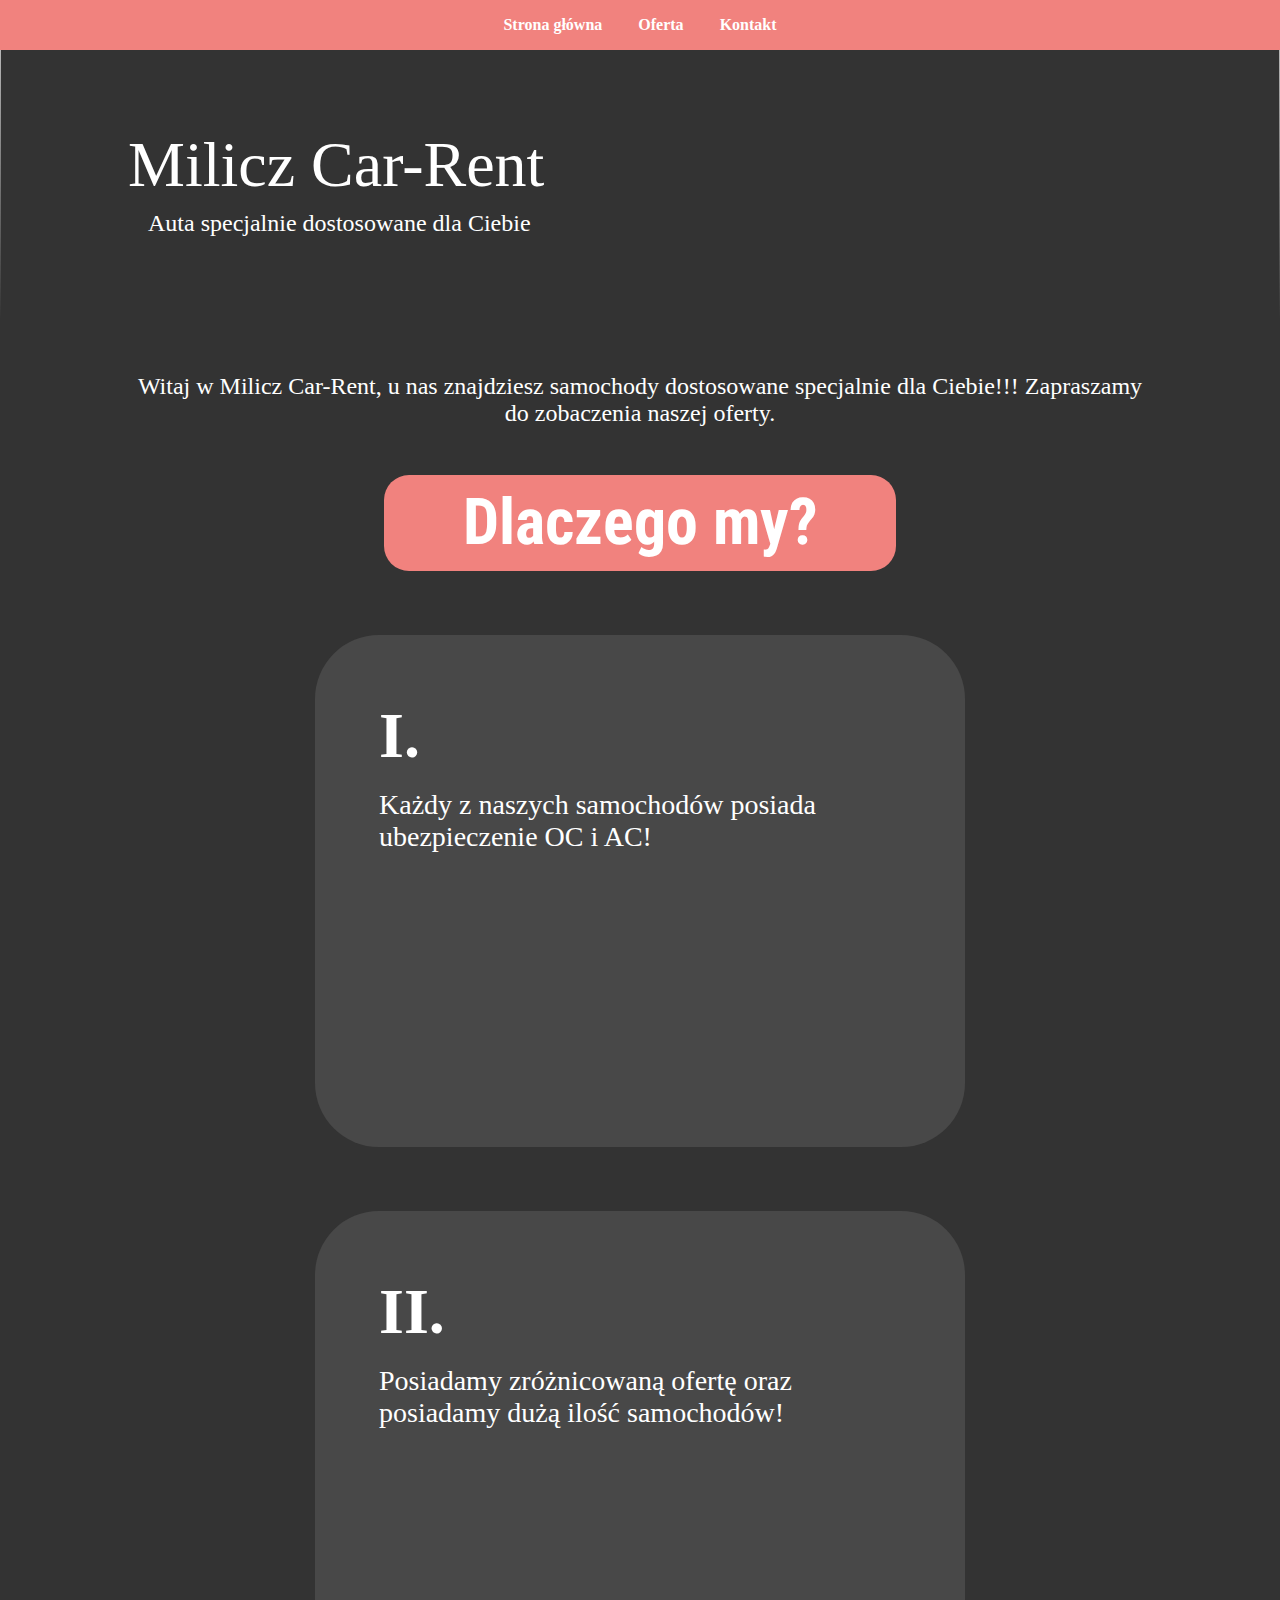
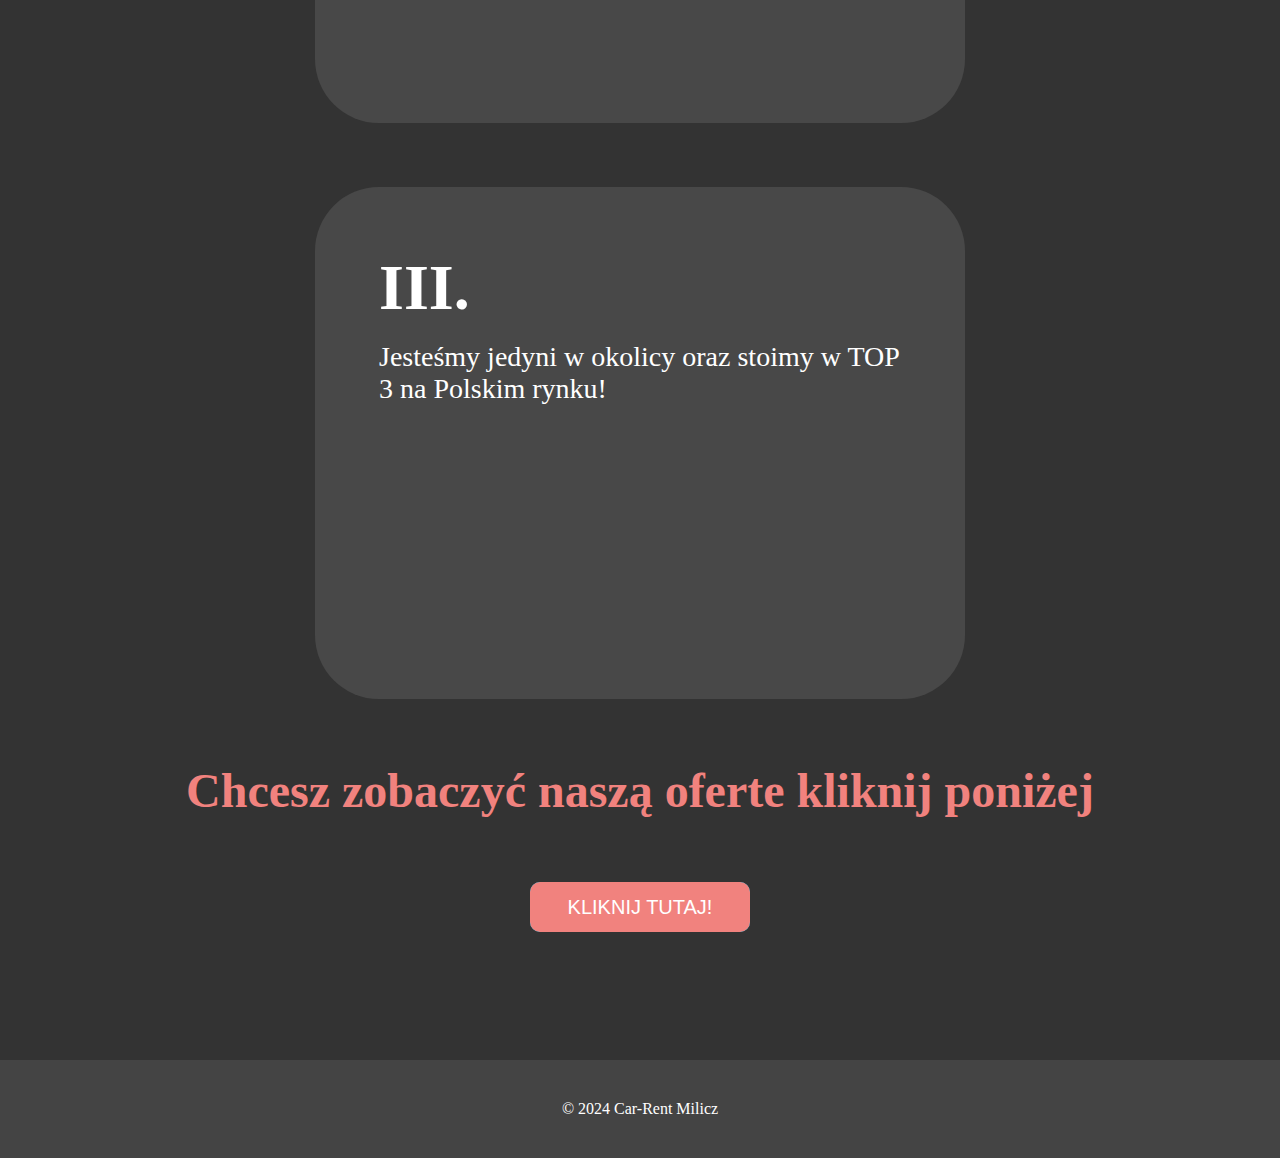
==== commit bf97e502: "Update index.html" ====
--- a/index.html
+++ b/index.html
@@ -34,7 +34,7 @@
             <h2 class="h2">Witaj w Milicz Car-Rent, u nas znajdziesz samochody dostosowane specjalnie dla Ciebie!!! Zapraszamy do zobaczenia naszej oferty.</h2>
         </section>
         <section>
-            <div class="dlaczegomy"><p class="dlaczegomyp">Dlaczego powinienieś wybrać naszą wyporzyczalnie?</p></div>
+            <div class="dlaczegomy"><p class="dlaczegomyp">Dlaczego my?</p></div>
             <div class="flex1">
                 <div class="dlaczego1">
                     <p class="dlaczego1p">I.</p>
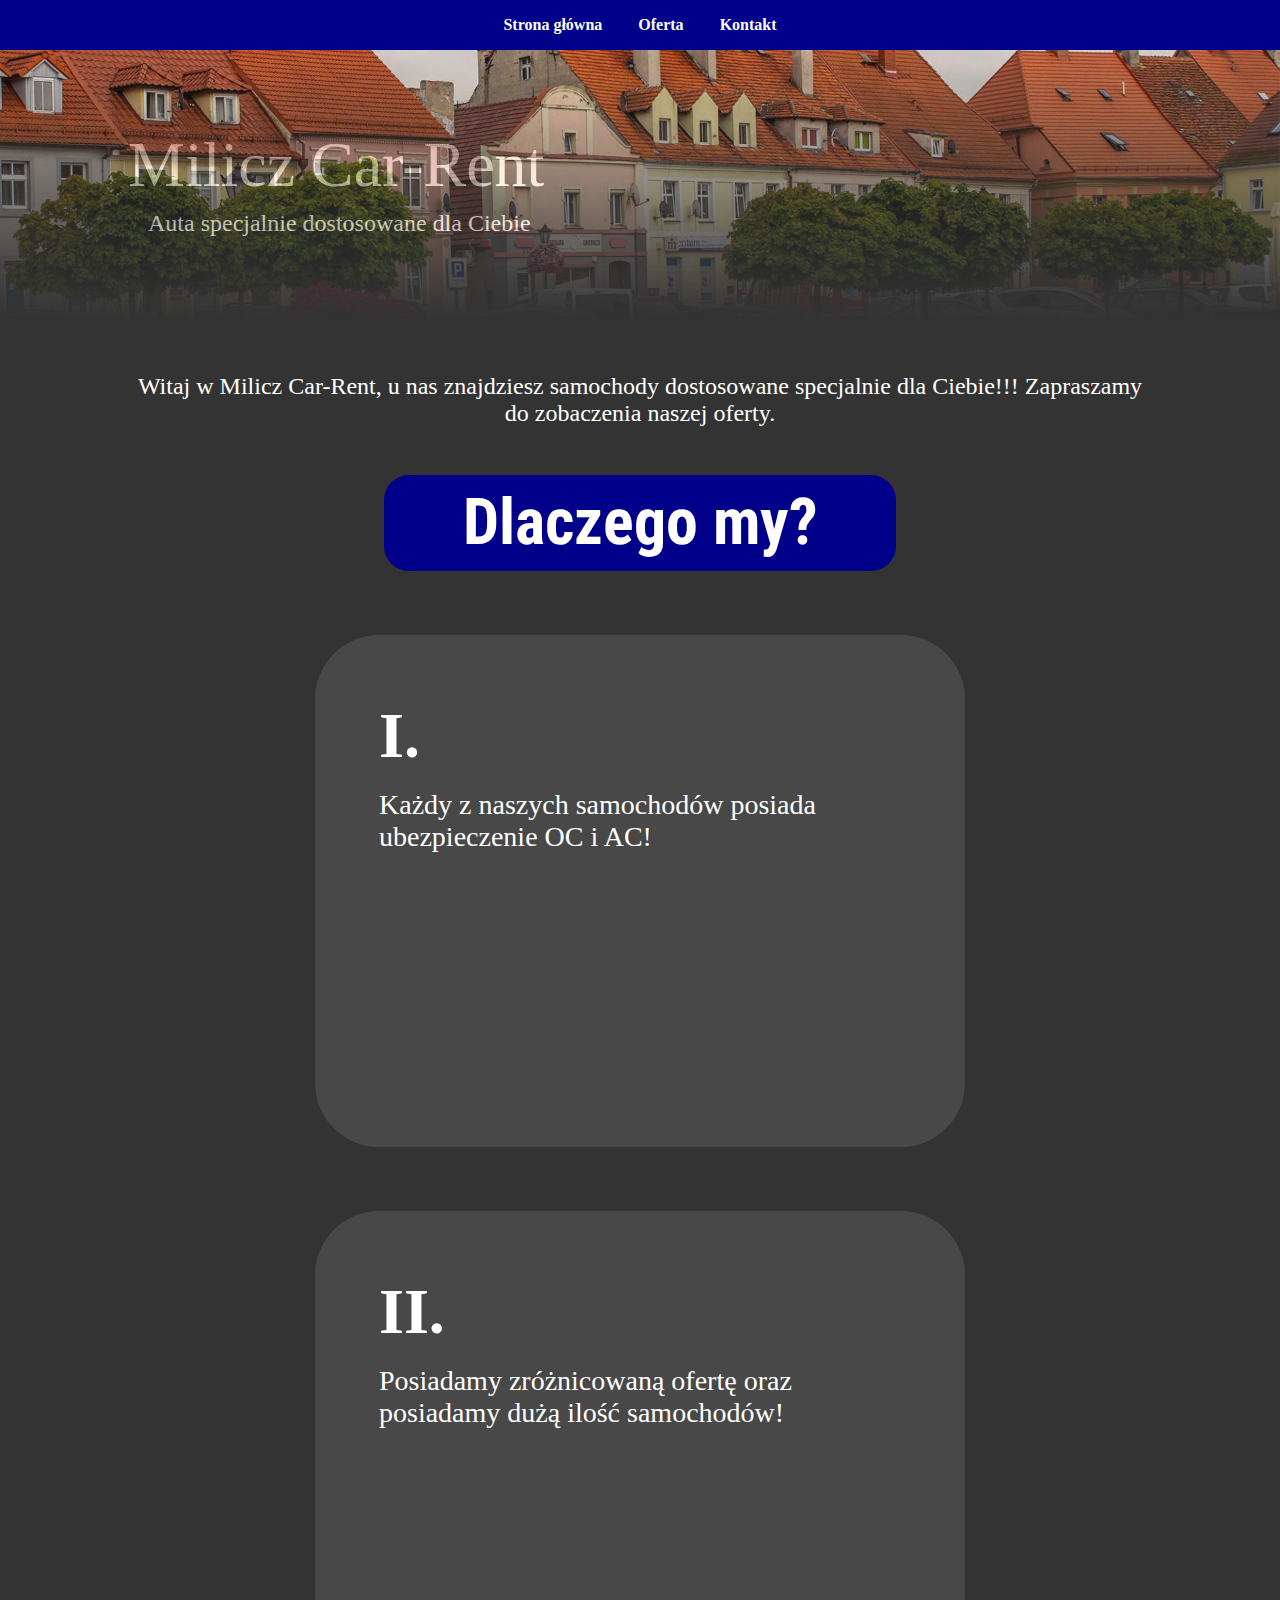
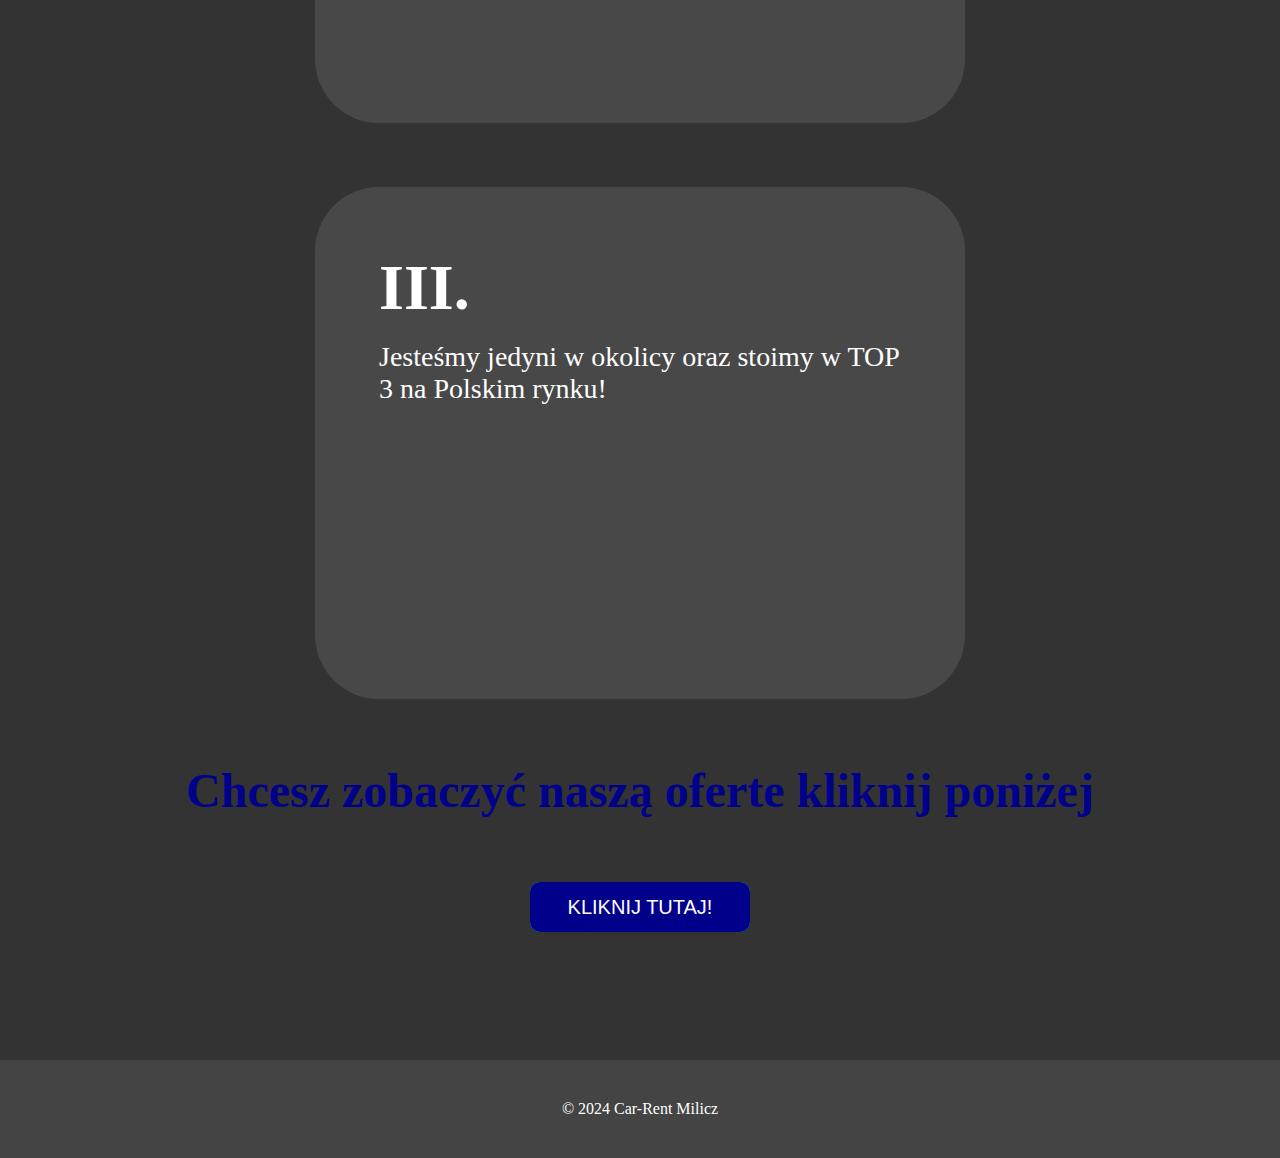
==== commit d7bd20c3: "Update index.html" ====
--- a/index.html
+++ b/index.html
@@ -23,7 +23,7 @@
     <main>
         <section>
             <div class="image1">
-                <img src="img/image1.jpg" class="image1jpg" alt="">
+                <img src="dolina-6.jpg" class="image1jpg" alt="">
             </div>
         </section>
         <section>
--- a/style.css
+++ b/style.css
@@ -10,7 +10,7 @@
     top: 0;
     left: 0;
     width: 100%;
-    background-color: #f1827e;
+    background-color: #00008b;
 }  
 nav ul {
     list-style: none;
@@ -91,8 +91,8 @@
     color: white;
 }
 .dlaczego1 {
-    width: 650px;
-    height: 512px;
+    width: 400px;
+    height: 400px;
     margin-top: 64px;
     background-color: #484848;
     border-radius: 64px;
@@ -108,8 +108,8 @@
     font-size: 28px;
 }
 .dlaczego2 {
-    width: 650px;
-    height: 512px;
+    width: 400px;
+    height: 400px;
     margin-top: 64px;
     margin-left: 128px;
     background-color: #484848;
@@ -126,8 +126,8 @@
     font-size: 28px;
 }
 .dlaczego3 {
-    width: 650px;
-    height: 512px;
+    width: 400px;
+    height: 400px;
     margin-top: 64px;
     background-color: #484848;
     border-radius: 64px;
@@ -164,7 +164,7 @@
 .dlaczegomy {
     height: 96px;
     width: 512px;
-    background-color: #f1827e;
+    background-color: #00008b;
     border-radius: 25px;
     margin: auto;
     margin-top: 48px;
@@ -201,7 +201,7 @@
 .carsp {
     margin-top: 64px;
     text-align: center;
-    color: #f1827e;
+    color: #00008b;
     font-size: 48px;
     font-weight: 700;
     text-decoration: none
@@ -221,7 +221,7 @@
 }
 .glow-on-hover:before {
     content: '';
-    background: linear-gradient(45deg, #ff0000, #ff7300, #ff0000);
+    background: #00008b;
     position: absolute;
     top: -2px;
     left:-2px;
@@ -250,7 +250,7 @@
     position: absolute;
     width: 100%;
     height: 100%;
-    background: #f1827e;
+    background: #00008b;
     left: 0;
     top: 0;
     border-radius: 10px;
